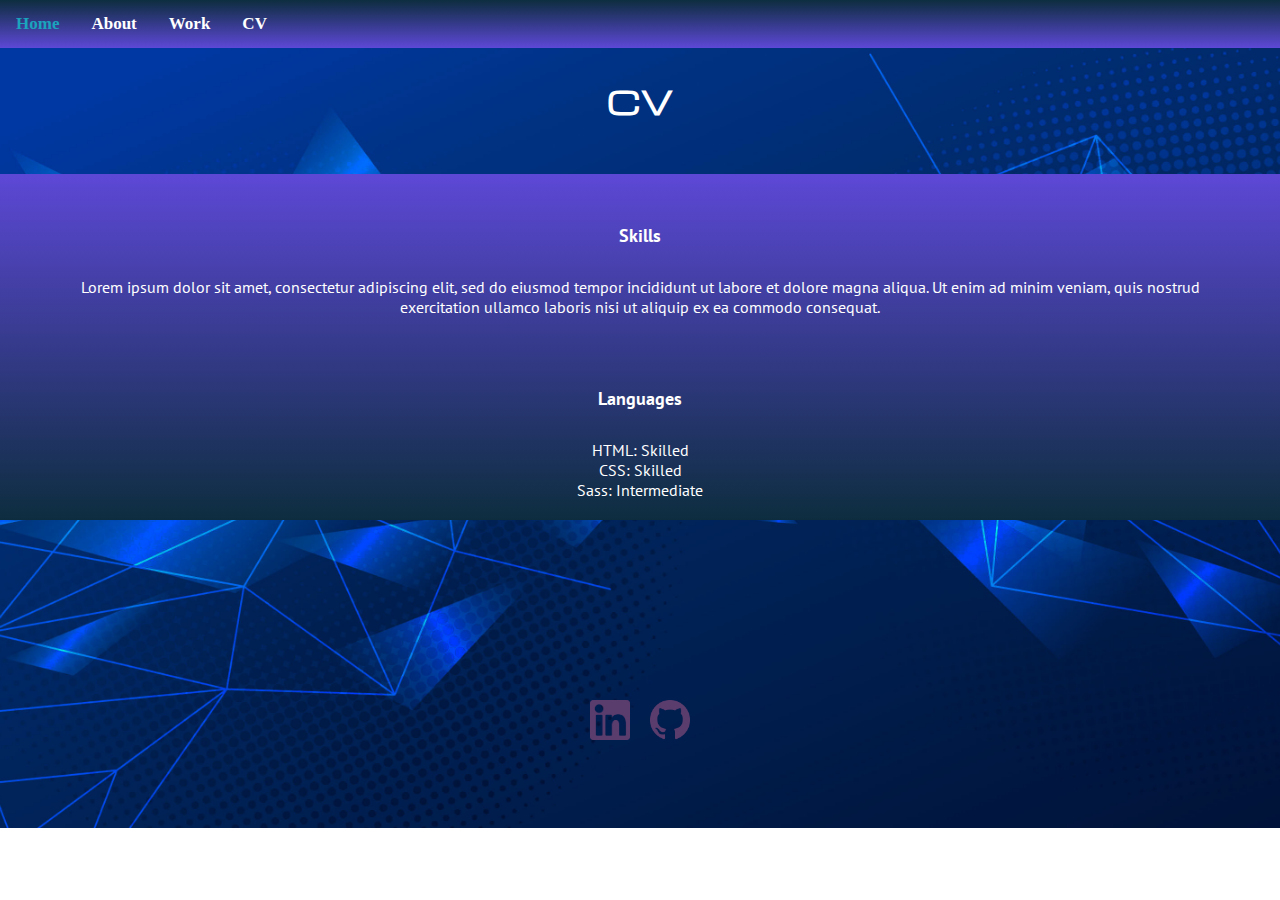
==== cv.html @ a7c9d14b "Testing out some links and adjusting elements for audit purposes." ====
<!DOCTYPE html>
<html lang="en">
<head>
    <meta charset="UTF-8">
    <meta name="viewport" content="width=device-width, initial-scale=1.0">
    <meta http-equiv="X-UA-Compatible" content="ie=edge">
    <title>Document</title>
    <link rel="stylesheet" type="text/css" href="resources/main.css">
    <link href="https://fonts.googleapis.com/css?family=Michroma&display=swap" rel="stylesheet">
    <link href="https://fonts.googleapis.com/css?family=PT+Sans&display=swap" rel="stylesheet">
</head>
<body>
    <div class="wrapper">
        <!-- header -->
        <div class="header">
            <div class="topnav" id="myTopnav">
                <a href="home.html">Home</a>
                <a href="#about">About</a>
                <a href="#work">Work</a>
                <a href="cv.html">CV</a>
                <a href="javascript:void(0);" class="icon" onclick="myFunction()">
                  <img alt="hamburger menu" src="resources/images/hamburger.jpg">
                </a>
              </div>
              
              

        </div>
        <!-- header -->

        <!-- CV -->
        <div class="cv">
        <h1>CV</h1>
        
        </div>
        <div class="bio">
            <div class="text">
                <div class="hello">Skills</div>
                <div>Lorem ipsum dolor sit amet, consectetur adipiscing elit, sed do eiusmod tempor incididunt 
                ut labore et dolore magna aliqua. Ut enim ad minim veniam, quis nostrud exercitation ullamco laboris nisi ut aliquip ex ea commodo consequat.</div>
            </div>
            <div class="text">
                <div class="hello">Languages</div>
                <ul>
                    <li>HTML: Skilled</li>
                    <li>CSS: Skilled</li>
                    <li>Sass: Intermediate</li>
                </ul>
            </div>
        </div>

        <!-- CV -->

        <!-- footer -->
        <div class="footer">
            <div><a href="https://www.linkedin.com/in/sean-winderickx-a22314101/"><img aria-label="Visit my LinkedIn page!" alt="linkedin logo" src="resources/images/linkedin.png"></a></div>
            <div><a href="https://github.com/SeanWinderickx"><img aria-label="Visit my Github page!" alt="github logo" src="resources/images/github_purple.png"></a></div>
        </div>
        <!-- footer -->


    </div>

    <script>
      function myFunction() {
        var x = document.getElementById("myTopnav");
        if (x.className === "topnav") {
          x.className += " responsive";
        } else {
          x.className = "topnav";
        }
      }
      </script>
</body>
</html>
---- resources/main.css ----
* {
  padding: 0;
  margin: 0;
}

.wrapper {
  background-image: url("images/background.jpg");
  min-height: 828px;
  background-attachment: fixed;
  background-position: center;
  background-repeat: repeat-y;
  background-size: cover;
  display: flex;
  flex-wrap: wrap;
  flex-direction: column;
}

.cv {
  width: 90%;
  margin: 0 auto;
}

.cv h1 {
  text-align: center;
  font-weight: bold;
  font-family: "Michroma", sans-serif;
  color: #fff;
  margin: 30px 0px 50px 0px;
}

.animate {
  transition-duration: background-color 1s;
}

.header {
  background-color: #5d48d6;
  width: 100%;
  height: auto;
  display: flex;
  justify-content: flex-end;
}

.header div {
  color: #fff;
  font-weight: bold;
  font-family: "comic sans";
}

.header img {
  width: 50px;
  height: 50px;
}

.topnav {
  overflow: hidden;
  background-image: linear-gradient(#0d2d3f, #5d48d6);
  width: 100%;
}

.topnav a {
  float: left;
  display: block;
  color: #fff;
  text-align: center;
  padding: 14px 16px;
  text-decoration: none;
  font-size: 17px;
}

.topnav a:hover {
  color: #1ba4bd;
}

.topnav a.active {
  color: white;
}

.topnav .icon {
  display: none;
}

@media screen and (max-width: 600px) {
  .topnav a:not(:first-child) {
    display: none;
  }

  .topnav a.icon {
    float: right;
    display: block;
  }
}
@media screen and (max-width: 600px) {
  .topnav.responsive {
    position: relative;
  }

  .topnav.responsive .icon {
    position: absolute;
    right: 0;
    top: 0;
  }

  .topnav.responsive a {
    float: none;
    display: block;
    text-align: left;
  }
}
.title {
  max-width: 90%;
  height: auto;
  margin: 0 auto;
  display: flex;
  flex-direction: column;
  flex-wrap: wrap;
}

.title div {
  text-align: center;
  color: #fff;
  font-family: "Michroma", sans-serif;
  margin: 80px 20px 0px 20px;
}

.title #gorgeous {
  color: #D0D0D0;
  margin: 0px 20px 100px 20px;
}

.bio {
  background-image: linear-gradient(#5d48d6, #0d2d3f);
  width: 100%;
  height: auto;
  display: flex;
  flex-wrap: wrap;
  justify-content: flex-start;
  margin-bottom: 160px;
}

.bio .text {
  margin: 0 auto;
  padding: 20px;
}

.bio ul {
  list-style-type: none;
  margin-top: 30px;
}

.bio div {
  text-align: center;
  color: #fff;
  font-family: "PT Sans", sans-serif;
  margin: 30px 40px 0px 40px;
}

.bio .hello {
  font-weight: 600;
  font-size: 18px;
}

.skills {
  height: 400px;
  width: 90%;
  margin: 0 auto;
}

.work {
  background-image: linear-gradient(#0d2d3f, #5d48d6);
  width: 100%;
  height: auto;
}

.work div {
  color: white;
  text-align: center;
  margin: 10px auto;
}

.work .head {
  font-family: "Michroma", sans-serif;
  text-transform: uppercase;
  font-size: 20px;
  margin: 30px;
}

.work .email {
  font-family: "PT Sans" sans-serif;
  width: 70%;
}

.work .projects {
  display: flex;
  flex-wrap: wrap;
  flex-direction: column;
}

.work .projects div {
  width: 30%;
}

.work .projects img {
  width: 80%;
  height: auto;
  margin: 10px auto;
}

@media only screen and (min-width: 600px) {
  .work .projects {
    flex-direction: row;
  }
}
.work a:link {
  font-weight: bold;
  color: #95c1e5;
  text-decoration: none;
}

.footer {
  width: 100%;
  height: auto;
  color: darkblue;
  display: flex;
  justify-content: center;
}

.footer div {
  margin: 10px;
}

.footer img {
  width: 40px;
  height: auto;
  margin: 10px auto;
}

/*# sourceMappingURL=main.css.map */
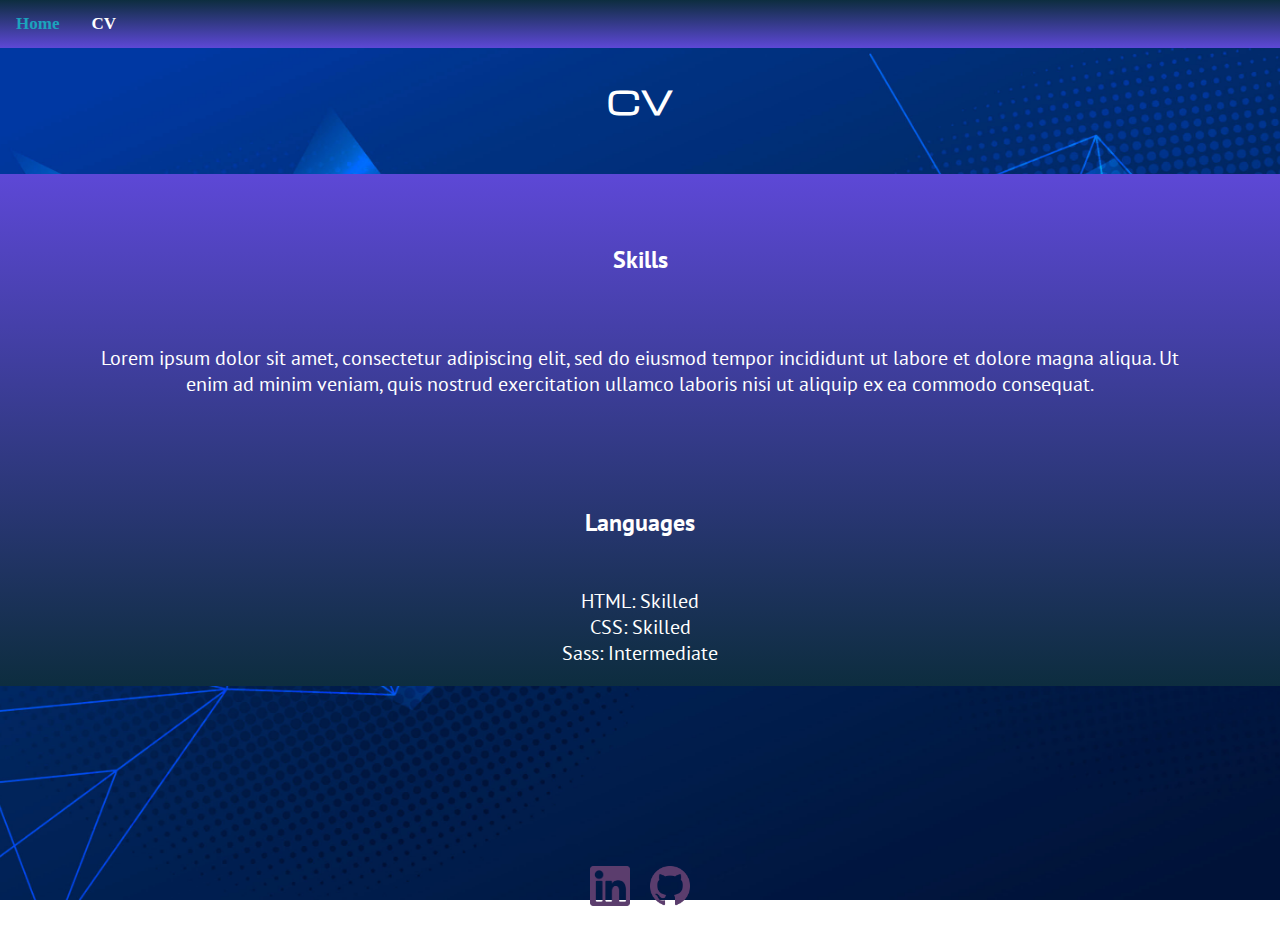
==== commit 35e34b59: "Further testing for further audits. Adjusted a lot of elements." ====
--- a/cv.html
+++ b/cv.html
@@ -15,8 +15,6 @@
         <div class="header">
             <div class="topnav" id="myTopnav">
                 <a href="home.html">Home</a>
-                <a href="#about">About</a>
-                <a href="#work">Work</a>
                 <a href="cv.html">CV</a>
                 <a href="javascript:void(0);" class="icon" onclick="myFunction()">
                   <img alt="hamburger menu" src="resources/images/hamburger.jpg">
--- a/resources/main.css
+++ b/resources/main.css
@@ -152,11 +152,13 @@
   color: #fff;
   font-family: "PT Sans", sans-serif;
   margin: 30px 40px 0px 40px;
+  font-size: 20px;
+  padding: 20px;
 }
 
 .bio .hello {
   font-weight: 600;
-  font-size: 18px;
+  font-size: 24px;
 }
 
 .skills {
@@ -180,13 +182,14 @@
 .work .head {
   font-family: "Michroma", sans-serif;
   text-transform: uppercase;
-  font-size: 20px;
+  font-size: 28px;
   margin: 30px;
 }
 
 .work .email {
   font-family: "PT Sans" sans-serif;
   width: 70%;
+  font-size: 20px;
 }
 
 .work .projects {
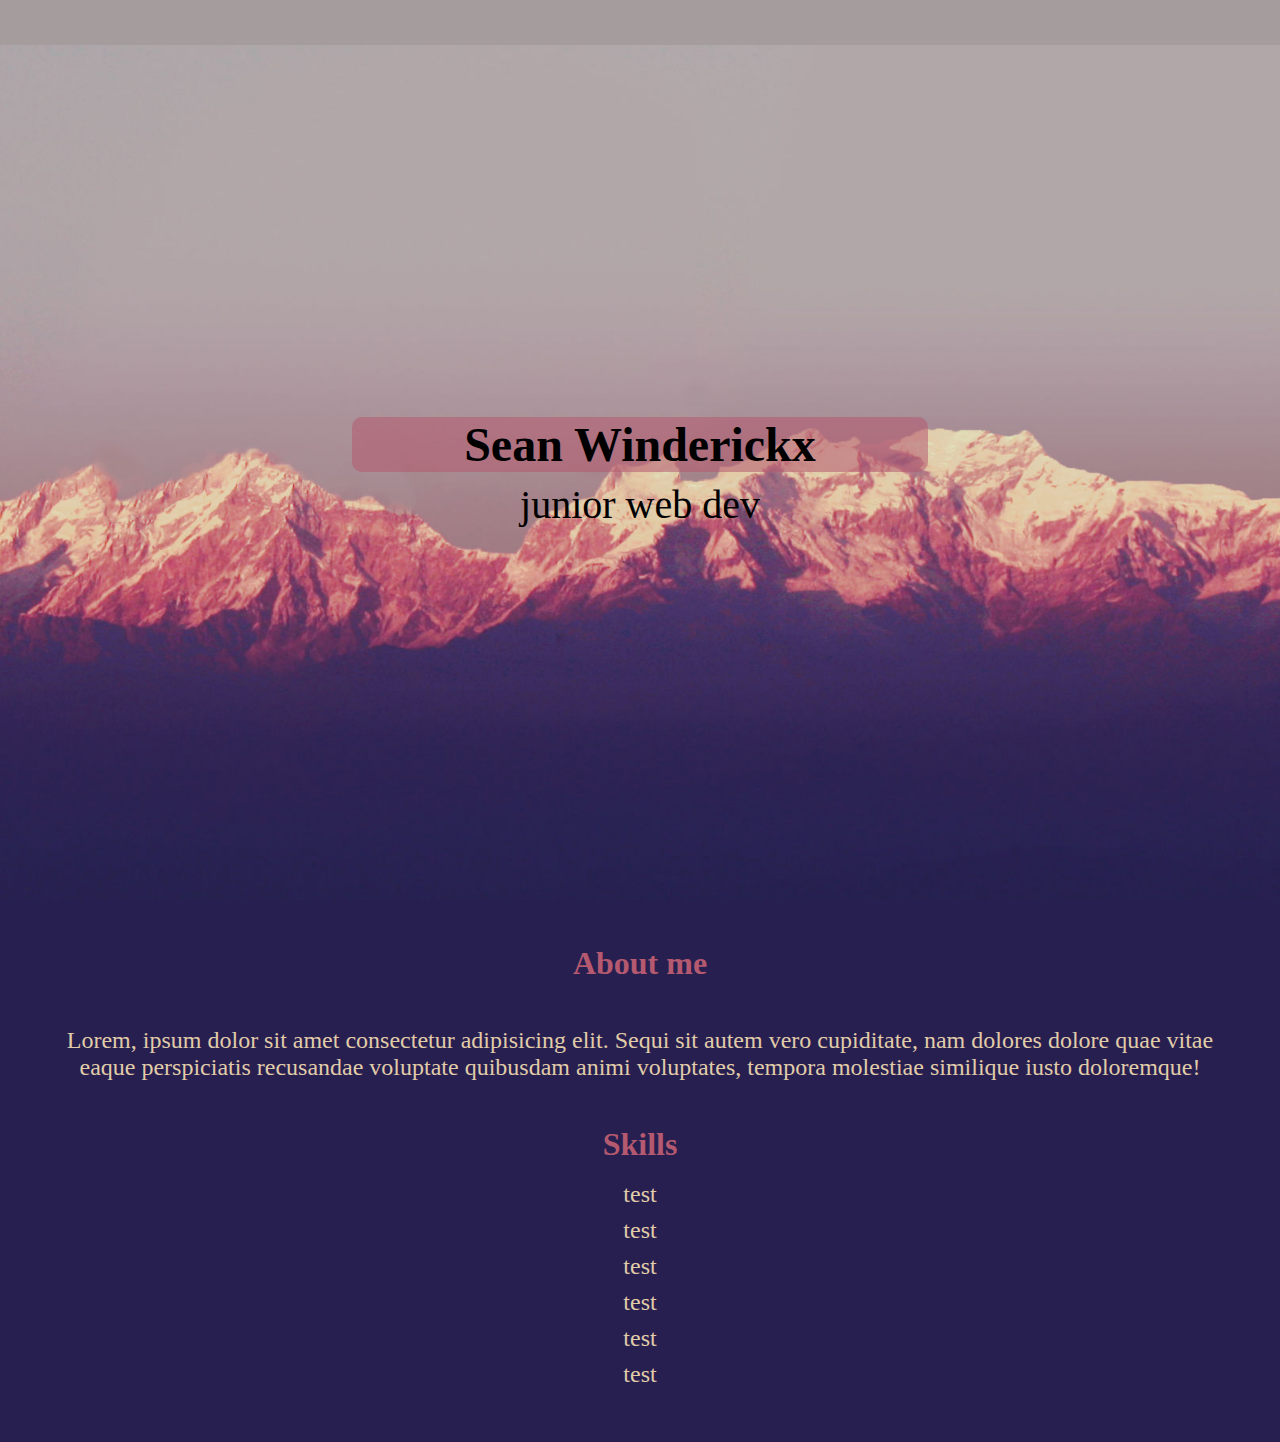
==== commit d5fc6a66: "A new design" ====
--- a/cv.html
+++ b/cv.html
@@ -1,73 +1,41 @@
 <!DOCTYPE html>
 <html lang="en">
+
 <head>
     <meta charset="UTF-8">
     <meta name="viewport" content="width=device-width, initial-scale=1.0">
     <meta http-equiv="X-UA-Compatible" content="ie=edge">
-    <title>Document</title>
-    <link rel="stylesheet" type="text/css" href="resources/main.css">
-    <link href="https://fonts.googleapis.com/css?family=Michroma&display=swap" rel="stylesheet">
-    <link href="https://fonts.googleapis.com/css?family=PT+Sans&display=swap" rel="stylesheet">
+    <link rel="stylesheet" href="resources/style.css">
+    <title>CV</title>
 </head>
+
 <body>
-    <div class="wrapper">
-        <!-- header -->
-        <div class="header">
-            <div class="topnav" id="myTopnav">
-                <a href="home.html">Home</a>
-                <a href="cv.html">CV</a>
-                <a href="javascript:void(0);" class="icon" onclick="myFunction()">
-                  <img alt="hamburger menu" src="resources/images/hamburger.jpg">
-                </a>
-              </div>
-              
-              
 
-        </div>
-        <!-- header -->
-
-        <!-- CV -->
-        <div class="cv">
-        <h1>CV</h1>
-        
-        </div>
-        <div class="bio">
-            <div class="text">
-                <div class="hello">Skills</div>
-                <div>Lorem ipsum dolor sit amet, consectetur adipiscing elit, sed do eiusmod tempor incididunt 
-                ut labore et dolore magna aliqua. Ut enim ad minim veniam, quis nostrud exercitation ullamco laboris nisi ut aliquip ex ea commodo consequat.</div>
-            </div>
-            <div class="text">
-                <div class="hello">Languages</div>
-                <ul>
-                    <li>HTML: Skilled</li>
-                    <li>CSS: Skilled</li>
-                    <li>Sass: Intermediate</li>
-                </ul>
-            </div>
-        </div>
-
-        <!-- CV -->
-
-        <!-- footer -->
-        <div class="footer">
-            <div><a href="https://www.linkedin.com/in/sean-winderickx-a22314101/"><img aria-label="Visit my LinkedIn page!" alt="linkedin logo" src="resources/images/linkedin.png"></a></div>
-            <div><a href="https://github.com/SeanWinderickx"><img aria-label="Visit my Github page!" alt="github logo" src="resources/images/github_purple.png"></a></div>
-        </div>
-        <!-- footer -->
-
-
+    <div id="header">
+    </div>
+    <div id="lander">
+        <h2>Sean Winderickx</h2>
+        <p>junior web dev</p>
+    </div>
+    <div id="about">
+        <h2>About me</h2>
+        <p>Lorem, ipsum dolor sit amet consectetur adipisicing elit. Sequi sit autem vero cupiditate, nam dolores dolore
+            quae vitae eaque perspiciatis recusandae voluptate quibusdam animi voluptates, tempora molestiae similique
+            iusto doloremque!</p>
     </div>
 
-    <script>
-      function myFunction() {
-        var x = document.getElementById("myTopnav");
-        if (x.className === "topnav") {
-          x.className += " responsive";
-        } else {
-          x.className = "topnav";
-        }
-      }
-      </script>
+    <div class="skills-container ">
+        <h2>Skills</h2>
+        <li>test</li>
+        <li>test</li>
+        <li>test</li>
+        <li>test</li>
+        <li>test</li>
+        <li>test</li>
+    </div>
+    </div>
+    <div id="footer">
+    </div>
 </body>
-</html> +
+</html>--- a/resources/style.css
+++ b/resources/style.css
@@ -0,0 +1,276 @@
+* {
+    padding: 0;
+    margin: 0;
+}
+
+
+/* Header */
+#header {
+    height: 5vh;
+    width: 100vw;
+    background: rgb(165, 156, 157);
+}
+
+/* Lander */
+#lander {
+    height: 95vh;
+    width: 100vw;
+    background-image: url(./lander.jpg);
+    background-size: cover;
+    background-position: center;
+    background-repeat: no-repeat;
+    display: flex;
+    flex-direction: column;
+    justify-content: center;
+}
+
+#lander h2 {
+    width: 45vw;
+    margin: 0 auto;
+    text-align: center;
+    font-size: 2em;
+    background-color: rgba(180, 89, 112, 0.548);
+    border-radius: 10px;
+}
+
+#lander p {
+    padding-top: 1vh;
+    text-align: center;
+    font-size: 1.8em;
+    color: black;
+}
+
+/* About */
+#about {
+    background: #271F50;
+    height: auto;
+    width: 100vw;
+    padding-top: 5vh;
+    padding-bottom: 5vh;
+    display: flex;
+    flex-direction: column;
+    justify-content: center;
+}
+
+#about h2 {
+    font-size: 2em;
+    text-align: center;
+    margin-bottom: 5vh;
+    color: #B4596F;
+}
+
+#about p {
+    font-size: 1.5em;
+    text-align: center;
+    margin: auto 5vw;
+    color: #E1CCA9;
+}
+
+/* Project */
+#projects {
+    background: #271F50;
+    height: auto;
+    width: 100vw;
+    padding-top: 5vh;
+    display: flex;
+    flex-direction: column;
+}
+
+.project-container {
+    width: 90%;
+    margin: 0 auto;
+}
+
+.square {
+    width: 100%;
+    height: 30vh;
+    border: 1px solid black;
+    margin-bottom: 5vh;
+}
+
+.project-container h2 {
+    margin: 0 auto;
+    text-align: center;
+    font-size: 2em;
+    margin-bottom: 5vh;
+    color: #B4596F;
+}
+
+.project-container p {
+    text-align: center;
+    font-size: 1.5em;
+    color: #E1CCA9;
+    padding-bottom: 5vh;
+}
+
+/* Footer */
+#footer {
+    background: #271F50;
+    height: 5vh;
+    width: 100vw;
+}
+
+/* CV SPECIFIC*/
+.skills-container {
+    width: 100%;
+    background: #271F50;
+}
+
+.skills-container h2 {
+    margin: 0 auto;
+    color: #B4596F;
+    text-align: center;
+    font-size: 2em;
+    margin-bottom: 2vh;
+}
+
+.skills-container li {
+    text-align: center;
+    font-size: 1.5em;
+    color: #E1CCA9;
+    padding-bottom: 1vh;
+    list-style: none;
+}
+
+/* MEDIA QUERIES */
+
+/* Medium devices (tablets, 768px and up) */
+@media only screen and (min-width: 768px) {
+    #lander h2 {
+        font-size: 3em;
+    }
+
+    #lander p {
+        font-size: 2.5em;
+    }
+
+    #projects {
+        display: flex;
+        flex-direction: row;
+    }
+
+    .project-container {
+        width: 45%;
+        margin: 0 auto;
+    }
+}
+
+/* Large devices (desktops, 992px and up) */
+@media (min-width: 992px) {
+    #lander h2 {
+        font-size: 3em;
+    }
+
+    #lander p {
+        font-size: 2.5em;
+    }
+
+    #about h2 {
+        font-size: ;
+
+    }
+
+    #about p {
+        font-size: ;
+
+    }
+
+    .project-container h2 {
+        font-size: ;
+
+    }
+
+    .project-container p {
+        font-size: ;
+    }
+}
+
+/* 720p */
+@media (min-width: 1280px) {
+    #lander h2 {
+        font-size: ;
+    }
+
+    #lander p {
+        font-size: ;
+    }
+
+    #about h2 {
+        font-size: ;
+
+    }
+
+    #about p {
+        font-size: ;
+
+    }
+
+    .project-container h2 {
+        font-size: ;
+
+    }
+
+    .project-container p {
+        font-size: ;
+    }
+}
+
+/* 1080p */
+@media (min-width: 1920) {
+    #lander h2 {
+        font-size: ;
+    }
+
+    #lander p {
+        font-size: ;
+    }
+
+    #about h2 {
+        font-size: ;
+
+    }
+
+    #about p {
+        font-size: ;
+
+    }
+
+    .project-container h2 {
+        font-size: ;
+
+    }
+
+    .project-container p {
+        font-size: ;
+    }
+}
+
+/* 1440p */
+@media (min-width: 2560) {
+    #lander h2 {
+        font-size: ;
+    }
+
+    #lander p {
+        font-size: ;
+    }
+
+    #about h2 {
+        font-size: ;
+
+    }
+
+    #about p {
+        font-size: ;
+
+    }
+
+    .project-container h2 {
+        font-size: ;
+
+    }
+
+    .project-container p {
+        font-size: ;
+    }
+}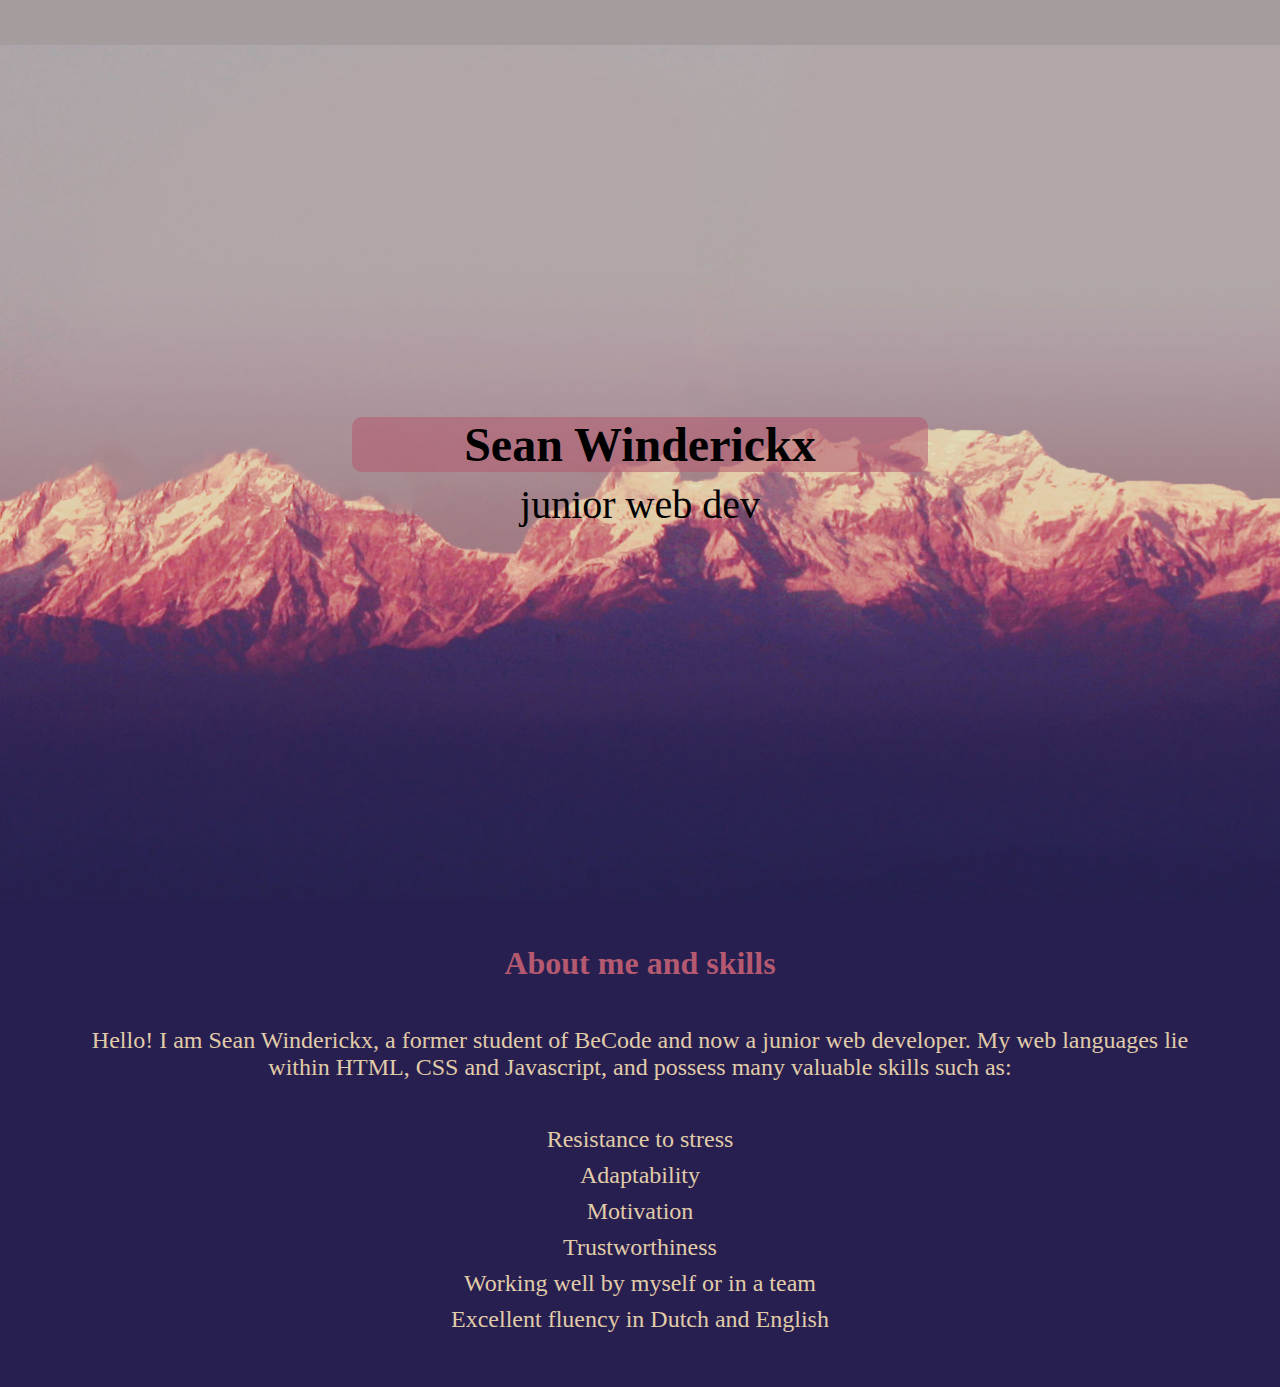
==== commit 8d5bb88e: "Final edits" ====
--- a/cv.html
+++ b/cv.html
@@ -18,20 +18,20 @@
         <p>junior web dev</p>
     </div>
     <div id="about">
-        <h2>About me</h2>
-        <p>Lorem, ipsum dolor sit amet consectetur adipisicing elit. Sequi sit autem vero cupiditate, nam dolores dolore
-            quae vitae eaque perspiciatis recusandae voluptate quibusdam animi voluptates, tempora molestiae similique
-            iusto doloremque!</p>
+        <h2>About me and skills</h2>
+        <p>Hello! I am Sean Winderickx, a former student of BeCode and now a junior web developer. My web languages lie
+            within HTML, CSS and Javascript, and possess many valuable skills such as:</p>
     </div>
 
     <div class="skills-container ">
-        <h2>Skills</h2>
-        <li>test</li>
-        <li>test</li>
-        <li>test</li>
-        <li>test</li>
-        <li>test</li>
-        <li>test</li>
+        <ul>
+            <li>Resistance to stress</li>
+            <li>Adaptability</li>
+            <li>Motivation</li>
+            <li>Trustworthiness</li>
+            <li>Working well by myself or in a team</li>
+            <li>Excellent fluency in Dutch and English</li>
+        </ul>
     </div>
     </div>
     <div id="footer">
--- a/resources/style.css
+++ b/resources/style.css
@@ -88,8 +88,13 @@
     margin-bottom: 5vh;
 }
 
+.project-container img {
+    width: 80vw;
+    height: auto;
+    margin: auto 5vw;
+}
+
 .project-container h2 {
-    margin: 0 auto;
     text-align: center;
     font-size: 2em;
     margin-bottom: 5vh;
@@ -112,7 +117,7 @@
 
 /* CV SPECIFIC*/
 .skills-container {
-    width: 100%;
+    width: 100vw;
     background: #271F50;
 }
 
@@ -153,6 +158,10 @@
         width: 45%;
         margin: 0 auto;
     }
+
+    .project-container img {
+        width: 40vw;
+    }
 }
 
 /* Large devices (desktops, 992px and up) */
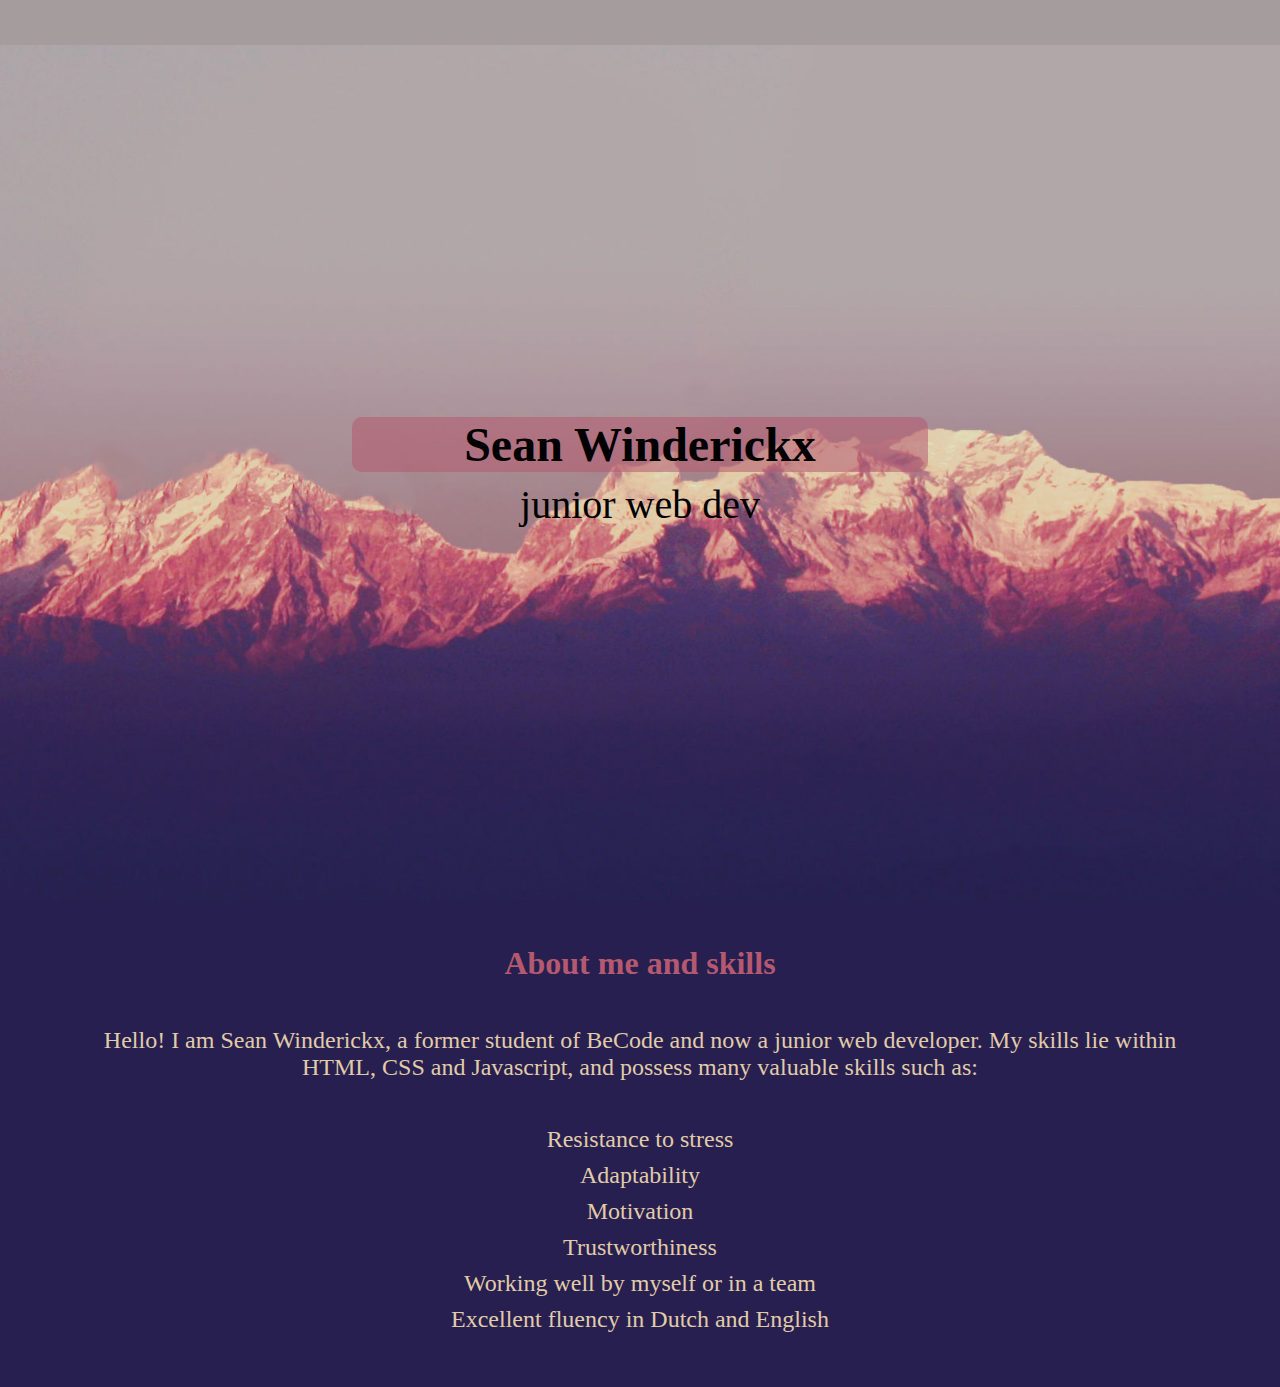
==== commit 49a0214c: "Small adjustments" ====
--- a/cv.html
+++ b/cv.html
@@ -19,7 +19,7 @@
     </div>
     <div id="about">
         <h2>About me and skills</h2>
-        <p>Hello! I am Sean Winderickx, a former student of BeCode and now a junior web developer. My web languages lie
+        <p>Hello! I am Sean Winderickx, a former student of BeCode and now a junior web developer. My skills lie
             within HTML, CSS and Javascript, and possess many valuable skills such as:</p>
     </div>
 
--- a/resources/style.css
+++ b/resources/style.css
@@ -3,6 +3,9 @@
     margin: 0;
 }
 
+body {
+    background-color: #271F50;
+}
 
 /* Header */
 #header {
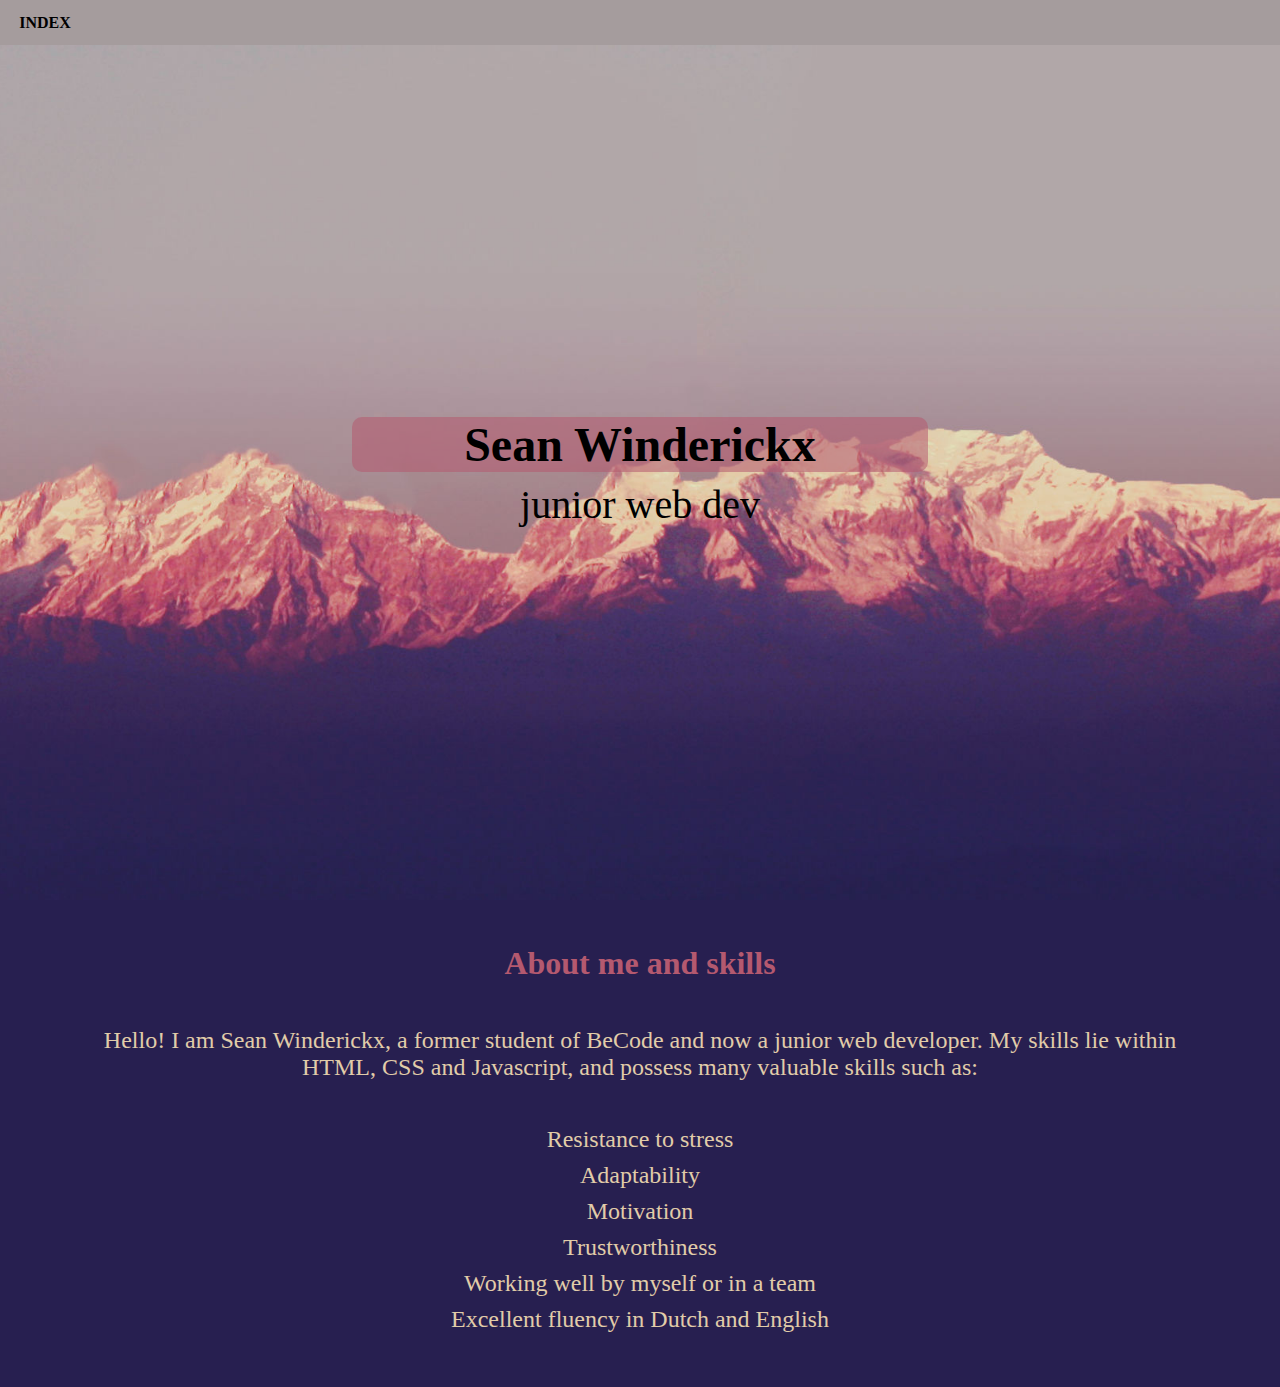
==== commit 41bdf738: "Added links" ====
--- a/cv.html
+++ b/cv.html
@@ -12,6 +12,9 @@
 <body>
 
     <div id="header">
+        <a href="index.html" target="_blank">
+            <p>INDEX</p>
+        </a>
     </div>
     <div id="lander">
         <h2>Sean Winderickx</h2>
--- a/resources/style.css
+++ b/resources/style.css
@@ -3,6 +3,22 @@
     margin: 0;
 }
 
+a:link {
+    text-decoration: none;
+}
+
+a:visited {
+    text-decoration: none;
+}
+
+a:hover {
+    text-decoration: none;
+}
+
+a:active {
+    text-decoration: none;
+}
+
 body {
     background-color: #271F50;
 }
@@ -12,6 +28,13 @@
     height: 5vh;
     width: 100vw;
     background: rgb(165, 156, 157);
+}
+
+#header p {
+    padding-left: 1.5vw;
+    padding-top: 1.5vh;
+    font-weight: bold;
+    color: #000;
 }
 
 /* Lander */
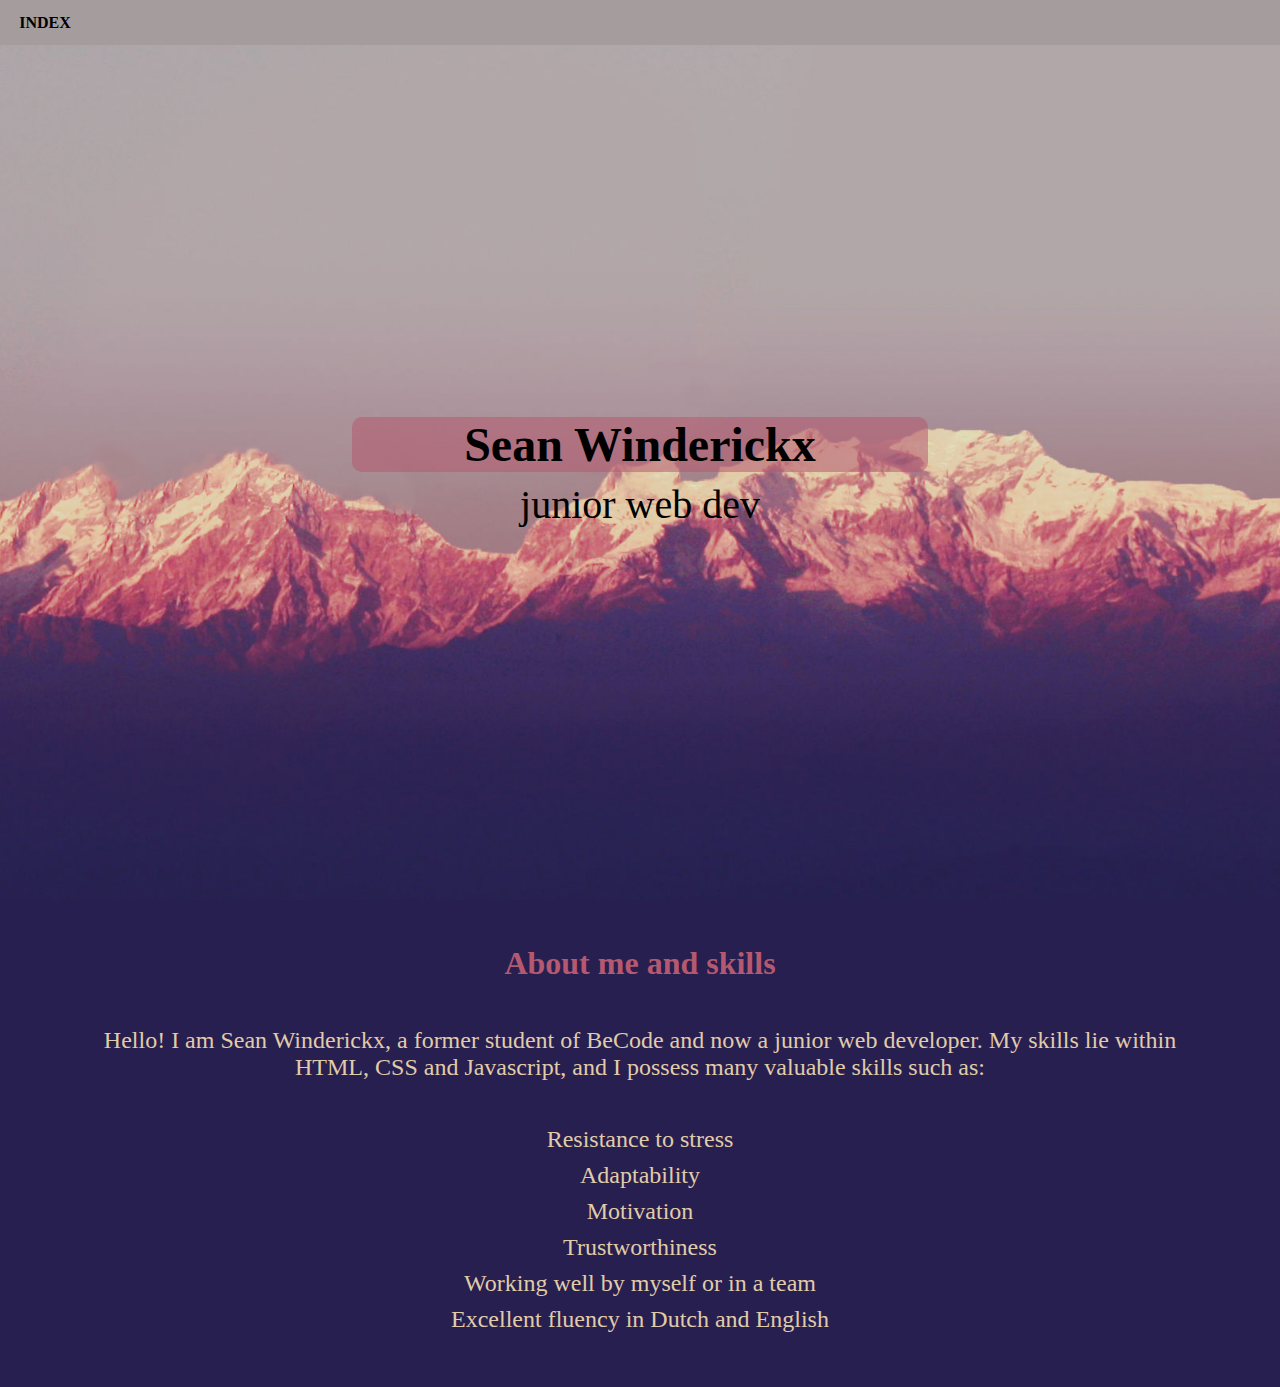
==== commit 8f714679: "Adjusting some small texts" ====
--- a/cv.html
+++ b/cv.html
@@ -23,7 +23,7 @@
     <div id="about">
         <h2>About me and skills</h2>
         <p>Hello! I am Sean Winderickx, a former student of BeCode and now a junior web developer. My skills lie
-            within HTML, CSS and Javascript, and possess many valuable skills such as:</p>
+            within HTML, CSS and Javascript, and I possess many valuable skills such as:</p>
     </div>
 
     <div class="skills-container ">
